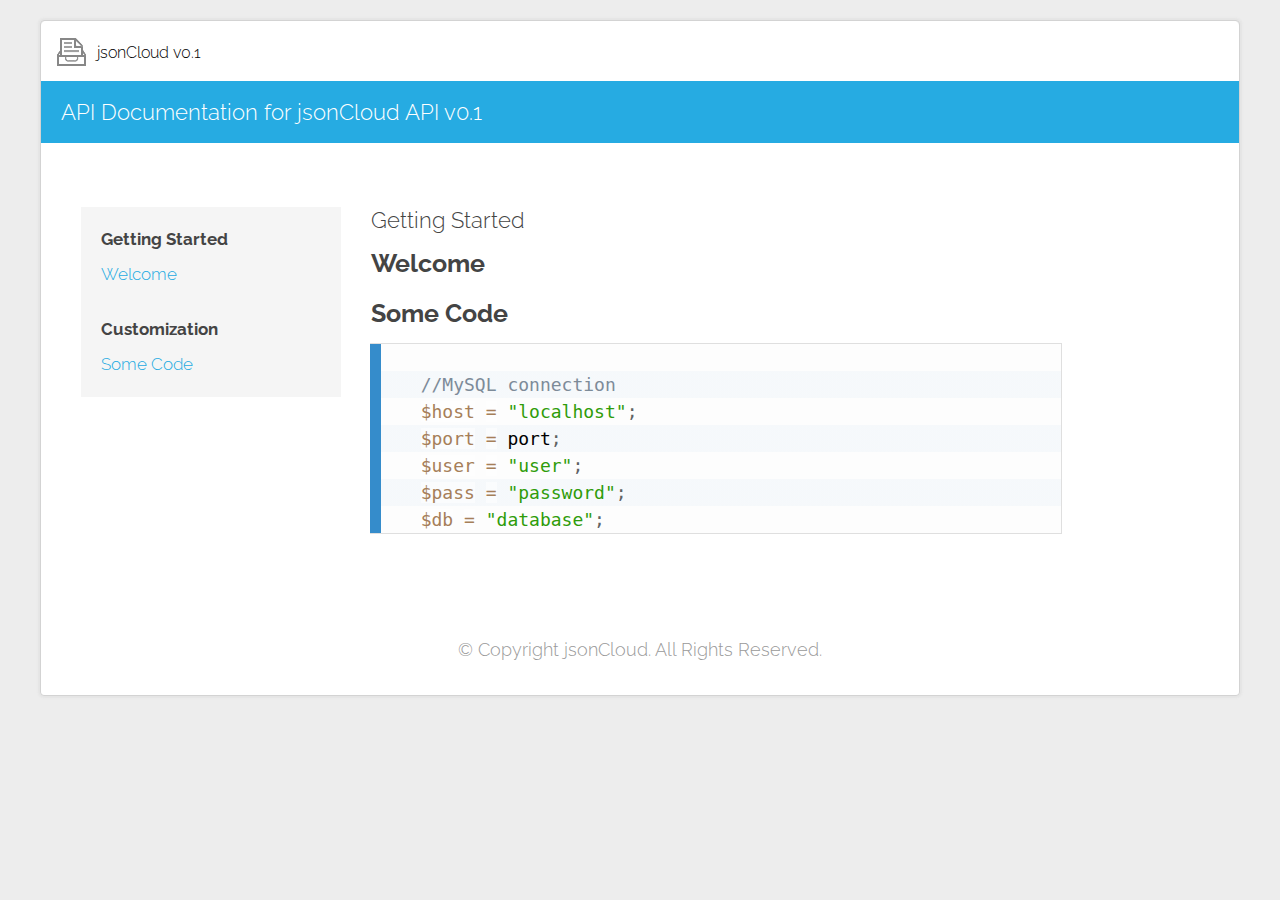
==== html/docs/index.html @ f8137ca7 "Added Documentation" ====
﻿<!DOCTYPE html>
<html>
<head>
<meta charset="utf-8">
<meta name="description" content="">
<meta name="HandheldFriendly" content="True">
<meta name="MobileOptimized" content="320">
<meta name="viewport" content="initial-scale=1.0, minimum-scale=1.0, maximum-scale=1.0, user-scalable=no">
<title>jsonCloud APIv0.1 Documentation</title>
<link rel="alternate" type="application/rss+xml" title="frittt.com" href="feed/index.html">
<link href="http://fonts.googleapis.com/css?family=Raleway:700,300" rel="stylesheet"
        type="text/css">
<link rel="stylesheet" href="css/style.css">
<link rel="stylesheet" href="css/prism.css">
</head>
<body class="language-php">
<div class="wrapper">
<nav>

  	<div class="pull-left">
    	<h1><a href="javascript:"><img src="img/icon.png" alt="Free Documentation Template Icon" /> <span>jsonCloud v0.1</span></a></h1>
    </div>

</nav>
<header>
  <div class="container">
    <h2 class="lone-header">API Documentation for jsonCloud API v0.1</h2>
  </div>
</header>
<section>
  <div class="container">
    <ul class="docs-nav">
      <li><strong>Getting Started</strong></li>
      <li><a href="#welcome" class="cc-active">Welcome</a></li>
      <li class="separator"></li>
      <li><strong>Customization</strong></li>
      <li><a href="#code" class="cc-active">Some Code</a></li>
      <!--<li><a href="#bar_colors" class="cc-active">Bar Colors</a></li>-->
    </ul>
    <div class="docs-content">
      <h2> Getting Started</h2>
      <h3 id="welcome"> Welcome</h3>
      <h3 id="code"> Some Code</h3>

      <pre><code class="language-php">
  //MySQL connection
  $host = "localhost";
  $port = port;
  $user = "user";
  $pass = "password";
  $db = "database";
</code></pre>
    </div>
  </div>
</section>
<footer>
  <div class="">
    <p> &copy; Copyright jsonCloud. All Rights Reserved.</p>
  </div>
</footer>
</div>
<script src="js/jquery.min.js"></script>
<script src="js/prism.js"></script>
<script src="js/layout.js"></script>
</body>
</html>
---- html/docs/css/style.css ----
/* Author: Frittt Templates
   URI: http://www.frittt.com
*/

body, html {
    margin: 0;
    padding: 0;
}

body, 
input,
h1,
h2,
h3,
h4,
h5,
h6 {
    font-family: "Raleway", Helvetica, Arial, "Lucida Grande", sans-serif; 
    font-weight: 300;
    font-size: 18px;
}

body {
    line-height: 2;
    color: #444;
    background: #ededed;
}

img, iframe {
    max-width: 100%;
}

iframe {
    max-height: 100%;
}

img {
    height:auto;
}

.btn {background:#135571;color:#fff;

		-webkit-transition: all 250ms;
        -moz-transition: all 250ms;
        -o-transition: all  250ms;
        transition: all  250ms;
		
		}
		
.btn:hover {background:#333; }

.btn-download { border-radius:0 4px 0 0; font-weight:bold; width: 25px;  overflow: hidden;}

.btn-download  img {  width: 25px;
  float: left;
  margin-top: 18px;
  margin-right: 15px
  }
 
.btn-download:hover { width:165px;} 

iframe {
    border: 0 !important;
}

.wrapper { margin:20px 40px ; border-radius:4px; box-shadow:0 0 2px 2px rgba(155,155,155,0.1); border:1px solid #d3d3d3;}
header {
    width: 100%;
    overflow: hidden;
}

.container {
    width: 95%;
    max-width: 650px;
    position: relative;
}

strong, dt, h3, h4 {
    font-weight: 700;
}

h1,
h2,
h3,
h4,
h5,
h6 {
    margin: 10px 0;
    line-height: 20px;
    color: inherit;
    text-rendering: optimizelegibility;
}


h1,
h2,
h3 {
    line-height: 40px;
}

h2 {
    font-size: 22px;
    line-height: 1.2;
}

h3 {
    font-size: 24.5px;
}

h4 {
    font-size: 17.5px;
}

h5 {
    font-size: 14px;
}

h6 {
    font-size: 11.9px;
}

hr {
    background: #EEE;
    border: 0;
    height: 1px;
    margin: 40px 0 40px;
}

blockquote {
    margin: 1em 0;
    border-left: 3px solid #ccc;
    padding-left: 20px;
    text-align: left;
}



dt {
}

dd {
    padding: 0;
    margin: 0 0 25px 0;
}

a {
    -webkit-transition: all ease 150ms;
    -moz-transition: all ease 150ms;
    -o-transition: all ease 150ms;
    transition: all ease 150ms;
    text-decoration: none;
    color: #26abe2;
}

a:hover {
    text-decoration: underline;
}

a:active {
    color: #47b5e2;
}

/* Header Styles */

header {
    padding: 2em 0 2em 0; 
    
    background: #26abe2; 
    color: #fff;
}


h1 {
    margin: 0;
    padding: 0;
    float: left;
}

header h2 {
    margin: 0 0 1em 0;
}

header h2.lone-header {
    margin: 0;
}

footer {
    text-align: center;
    padding: 1.5em 0;
	background:#fff;
	border-radius:0 0 4px 4px;
}

footer p {
    margin: 0;
    color: #999;
}

.pull-right{ float:right;}
.pull-left { float:left; }

/* Navigation Styles */
nav {
    background: #fff;
    padding: 0;
    min-height: 60px;
	border-radius: 5px 5px 0 0;
}

nav ul, nav li {
    margin: 0;
    padding: 0;
    list-style: none;
}

nav a {
    padding: 0 1em;
	text-decoration:none !important;
	font-size: .9em;
    height: 60px;
    line-height: 60px;
    display: block;
}

nav h1 a {
    padding: 7px 1em;
    height: 46px;
    line-height: 0;
	height: 45px;
	line-height: 60px;
	color: #000;
}

nav h1 a img {   margin-right: 10px;
  float: left;
  margin-top: 9px;
  }
  
 nav h1 a  span {  float: left;
  margin-top: -5px;}

nav a:active {
    color: #fff;
    cursor: default;  
}



nav ul.site {
    padding: 20px 0 0 0;
}

nav #menu {
    overflow: hidden;
    max-height: 0;
    clear: left;
}


nav #menu-toggle {
    position: absolute;
    right: 0;
    top: 0;
    font-size: 1.5em;
    padding: 0 16px;
}


@media only screen and (min-width: 680px) {
    nav, nav #menu {
        height: 60px !important;
    }

    nav li, nav a {
        float: left;
    }


    nav ul.site {
        float: left;
        padding: 0;
        clear: none;
    }

    nav ul.site li {
        margin: 0 0 0 10px;
    }

    nav #menu-toggle {
        display: none !important;
    }

    nav #menu {
        max-height: 9999px;
        clear: none;
    }
}










/* Content Styles */
section { padding: 1em 0 3em; text-align: center; }
section.vibrant { background: #222; color: #fff; }
section.vibrant h4{  
  line-height: 2;
  font-weight: normal;
  width: 90%;
  margin: 0 auto;
  }

nav:before, 
nav:after, 
header:before, 
header:after, 
section:before, 
section:after {
    content: " ";
    display: table;
}

nav:after, header:after, section:after  { clear: both; }
nav, header, section { *zoom: 1; }



/* Form Styles */
input {
    display: block;
    vertical-align: middle;
    line-height: 30px;
    margin: 0 auto;
    width: 100%;
    max-width: 400px;

       -moz-box-sizing: border-box;
    -webkit-box-sizing: border-box;
            box-sizing: border-box;

    -webkit-transition: all linear 0.2s;
    -moz-transition: all linear 0.2s;
    -o-transition: all linear 0.2s;
    transition: all linear 0.2s;
}







input:focus {
    border-color: #007eb2;
    outline: 0;
}






























.docs-nav {
    background-color: #f5f5f5;
    list-style: none;
    margin: 0 0 0 20px;
    padding: 15px 20px;
    font-size: 0.97em;
}

.docs-nav a {
    display: block;
    margin: 0 -20px;
    padding: 0 20px;
    text-decoration: none;
    border-right: 2px solid transparent;
}

@media only screen and (min-width: 400px) {

}

@media only screen and (min-width: 600px) {

}

@media only screen and (min-width: 960px) {
        .docs-nav {
        position: absolute;
        top: 0;
        width: 220px;

        -webkit-transition: top linear 50ms;
        -moz-transition: top linear 50ms;
        -o-transition: top linear 50ms;
        transition: top linear 50ms;
    }

    .docs-nav.fixed {
        position: fixed;
        top: 49px;
        width: 220px;
    }

    .docs-nav a:hover {
        background: #26ABE2;
		color:#fff;
    }

    .docs-nav a:active, 
    .docs-nav .active {
        background: #26ABE2;
		color:#fff;
        border-right: 2px solid #ccc;
    }

    .docs-nav .separator {
        height: 20px;
    }

    .docs-content {
        padding-left: 310px;
    }



    header {
        padding: 1em 0 1em 0; 
    }

    .container {
        max-width: 1000px;
        padding: 0 20px;
    }

    section { padding: 3em 0; text-align: left;   background: #fff;}
    section.centered {
        text-align: center;
    }









    input {
        display: inline-block;
    }



}
---- html/docs/css/prism.css ----
/* http://prismjs.com/download.html?themes=prism-coy&languages=[base64]&plugins=jsonp-highlight */
/**
 * prism.js Coy theme for JavaScript, CoffeeScript, CSS and HTML
 * Based on https://github.com/tshedor/workshop-wp-theme (Example: http://workshop.kansan.com/category/sessions/basics or http://workshop.timshedor.com/category/sessions/basics);
 * @author Tim  Shedor
 */

code[class*="language-"],
pre[class*="language-"] {
	color: black;
	background: none;
	font-family: Consolas, Monaco, 'Andale Mono', 'Ubuntu Mono', monospace;
	text-align: left;
	white-space: pre;
	word-spacing: normal;
	word-break: normal;
	word-wrap: normal;
	line-height: 1.5;

	-moz-tab-size: 4;
	-o-tab-size: 4;
	tab-size: 4;

	-webkit-hyphens: none;
	-moz-hyphens: none;
	-ms-hyphens: none;
	hyphens: none;
}

/* Code blocks */
pre[class*="language-"] {
	position: relative;
	margin: .5em 0;
	box-shadow: -1px 0px 0px 0px #358ccb, 0px 0px 0px 1px #dfdfdf;
	border-left: 10px solid #358ccb;
	background-color: #fdfdfd;
	background-image: linear-gradient(transparent 50%, rgba(69, 142, 209, 0.04) 50%);
	background-size: 3em 3em;
	background-origin: content-box;
	overflow: visible;
	padding: 0;
}

code[class*="language"] {
	max-height: inherit;
	height: 100%;
	padding: 0 1em;
	display: block;
	overflow: auto;
}

/* Margin bottom to accomodate shadow */
:not(pre) > code[class*="language-"],
pre[class*="language-"] {
	background-color: #fdfdfd;
	-webkit-box-sizing: border-box;
	-moz-box-sizing: border-box;
	box-sizing: border-box;
	margin-bottom: 1em;
}

/* Inline code */
:not(pre) > code[class*="language-"] {
	position: relative;
	padding: .2em;
	border-radius: 0.3em;
	color: #c92c2c;
	border: 1px solid rgba(0, 0, 0, 0.1);
	display: inline;
	white-space: normal;
}

pre[class*="language-"]:before,
pre[class*="language-"]:after {
	content: '';
	z-index: -2;
	display: block;
	position: absolute;
	bottom: 0.75em;
	left: 0.18em;
	width: 40%;
	height: 20%;
	max-height: 13em;
	box-shadow: 0px 13px 8px #979797;
	-webkit-transform: rotate(-2deg);
	-moz-transform: rotate(-2deg);
	-ms-transform: rotate(-2deg);
	-o-transform: rotate(-2deg);
	transform: rotate(-2deg);
}

:not(pre) > code[class*="language-"]:after,
pre[class*="language-"]:after {
	right: 0.75em;
	left: auto;
	-webkit-transform: rotate(2deg);
	-moz-transform: rotate(2deg);
	-ms-transform: rotate(2deg);
	-o-transform: rotate(2deg);
	transform: rotate(2deg);
}

.token.comment,
.token.block-comment,
.token.prolog,
.token.doctype,
.token.cdata {
	color: #7D8B99;
}

.token.punctuation {
	color: #5F6364;
}

.token.property,
.token.tag,
.token.boolean,
.token.number,
.token.function-name,
.token.constant,
.token.symbol,
.token.deleted {
	color: #c92c2c;
}

.token.selector,
.token.attr-name,
.token.string,
.token.char,
.token.function,
.token.builtin,
.token.inserted {
	color: #2f9c0a;
}

.token.operator,
.token.entity,
.token.url,
.token.variable {
	color: #a67f59;
	background: rgba(255, 255, 255, 0.5);
}

.token.atrule,
.token.attr-value,
.token.keyword,
.token.class-name {
	color: #1990b8;
}

.token.regex,
.token.important {
	color: #e90;
}

.language-css .token.string,
.style .token.string {
	color: #a67f59;
	background: rgba(255, 255, 255, 0.5);
}

.token.important {
	font-weight: normal;
}

.token.bold {
	font-weight: bold;
}
.token.italic {
	font-style: italic;
}

.token.entity {
	cursor: help;
}

.namespace {
	opacity: .7;
}

@media screen and (max-width: 767px) {
	pre[class*="language-"]:before,
	pre[class*="language-"]:after {
		bottom: 14px;
		box-shadow: none;
	}

}

/* Plugin styles */
.token.tab:not(:empty):before,
.token.cr:before,
.token.lf:before {
	color: #e0d7d1;
}

/* Plugin styles: Line Numbers */
pre[class*="language-"].line-numbers {
	padding-left: 0;
}

pre[class*="language-"].line-numbers code {
	padding-left: 3.8em;
}

pre[class*="language-"].line-numbers .line-numbers-rows {
	left: 0;
}

/* Plugin styles: Line Highlight */
pre[class*="language-"][data-line] {
	padding-top: 0;
	padding-bottom: 0;
	padding-left: 0;
}
pre[data-line] code {
	position: relative;
	padding-left: 4em;
}
pre .line-highlight {
	margin-top: 0;
}
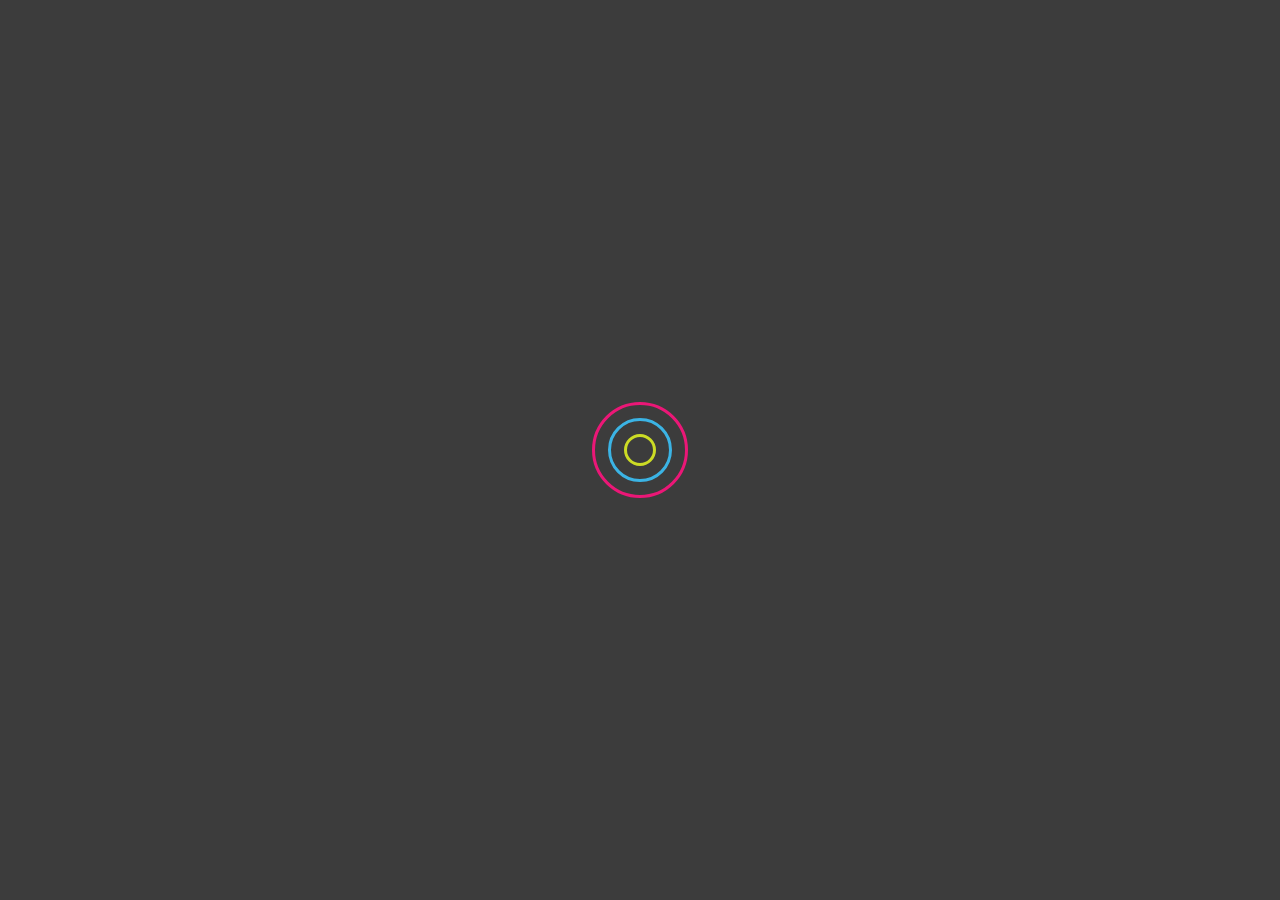
==== commit 93691720: "Added preloader and fixed minor issues" ====
--- a/html/docs/index.html
+++ b/html/docs/index.html
@@ -8,12 +8,18 @@
 <meta name="viewport" content="initial-scale=1.0, minimum-scale=1.0, maximum-scale=1.0, user-scalable=no">
 <title>jsonCloud APIv0.1 Documentation</title>
 <link rel="alternate" type="application/rss+xml" title="frittt.com" href="feed/index.html">
+<link rel="stylesheet" href="css/reset.css";
 <link href="http://fonts.googleapis.com/css?family=Raleway:700,300" rel="stylesheet"
         type="text/css">
 <link rel="stylesheet" href="css/style.css">
 <link rel="stylesheet" href="css/prism.css">
+<script src="js/jquery.min.js"></script>
+<script src="js/overlay.js"></script>
 </head>
-<body class="language-php">
+<body>
+  <div class="preloader-container">
+<i class='preloader'></i>
+</div>
 <div class="wrapper">
 <nav>
 
@@ -59,7 +65,6 @@
   </div>
 </footer>
 </div>
-<script src="js/jquery.min.js"></script>
 <script src="js/prism.js"></script>
 <script src="js/layout.js"></script>
 </body>
--- a/html/docs/css/style.css
+++ b/html/docs/css/style.css
@@ -1,13 +1,100 @@
-/* Author: Frittt Templates
-   URI: http://www.frittt.com
-*/
-
+.preloader-container {
+  position: fixed;
+  width: 100%;
+  height: 100vh;
+  z-index: 999;
+  background-color: #3c3c3c;
+  display: table;
+  top: 0;
+}
+.preloader {
+  position: absolute;
+  margin: -48px 0 0 -48px;
+  display: table-cell;
+  width: 90px;
+  height: 90px;
+  border: 3px solid #eb1777;
+  border-radius: 50%;
+  top: 50%;
+  left: 50%;
+  animation-delay:0.2s;
+  padding-top: auto;
+  padding-bottom: auto;
+}
+
+.preloader:before {
+  content: "";
+  display: block;
+  position: absolute;
+  width: 58px;
+  height: 58px;
+  border: 3px solid #3bb4e5;
+  top: 50%;
+  left: 50%;
+  margin: -32px 0 0 -32px;
+  border-radius: 50%;
+  animation-delay:0.4s
+}
+
+.preloader:after {
+  content: "";
+  display: block;
+  position: absolute;
+  border: 3px solid #ccdc25;
+  width: 26px;
+  height: 26px;
+  top: 50%;
+  left: 50%;
+  margin: -16px 0 0 -16px;
+  border-radius: 50%;
+  animation-delay:0.6s
+}
+
+.preloader,
+.preloader:before,
+.preloader:after {
+  animation-name: Scale;
+  animation-duration: 3s;
+  animation-iteration-count: infinite;
+  animation-timing-function: ease-in-out;
+  animation-direction: alternate;
+  -webkit-animation-name: Scale;
+  -webkit-animation-duration: 3s;
+  -webkit-animation-iteration-count: infinite;
+  -webkit-animation-timing-function: ease-in-out;
+  -webkit-animation-direction: alternate;
+}
+
+@keyframes Scale {
+  25% {
+    transform: scale(-1.2, 1.2)
+  }
+  50% {
+    transform: scale(-1, -1)
+  }
+  75% {
+    transform: scale(1.2, -1.2)
+  }
+  100% {transform: scale(1, 1)}
+}
+
+@-webkit-keyframes Scale {
+  25% {
+    -webkit-transform: scale(-1.2, 1.2)
+  }
+  50% {
+    -webkit-transform: scale(-1, -1)
+  }
+  75% {
+    -webkit-transform: scale(1.2, -1.2)
+  }
+}
 body, html {
     margin: 0;
     padding: 0;
 }
 
-body, 
+body,
 input,
 h1,
 h2,
@@ -15,7 +102,7 @@
 h4,
 h5,
 h6 {
-    font-family: "Raleway", Helvetica, Arial, "Lucida Grande", sans-serif; 
+    font-family: "Raleway", Helvetica, Arial, "Lucida Grande", sans-serif;
     font-weight: 300;
     font-size: 18px;
 }
@@ -44,9 +131,9 @@
         -moz-transition: all 250ms;
         -o-transition: all  250ms;
         transition: all  250ms;
-		
+
 		}
-		
+
 .btn:hover {background:#333; }
 
 .btn-download { border-radius:0 4px 0 0; font-weight:bold; width: 25px;  overflow: hidden;}
@@ -56,8 +143,8 @@
   margin-top: 18px;
   margin-right: 15px
   }
- 
-.btn-download:hover { width:165px;} 
+
+.btn-download:hover { width:165px;}
 
 iframe {
     border: 0 !important;
@@ -163,9 +250,9 @@
 /* Header Styles */
 
 header {
-    padding: 2em 0 2em 0; 
-    
-    background: #26abe2; 
+    padding: 2em 0 2em 0;
+
+    background: #26abe2;
     color: #fff;
 }
 
@@ -235,13 +322,13 @@
   float: left;
   margin-top: 9px;
   }
-  
+
  nav h1 a  span {  float: left;
   margin-top: -5px;}
 
 nav a:active {
     color: #fff;
-    cursor: default;  
+    cursor: default;
 }
 
 
@@ -308,18 +395,18 @@
 /* Content Styles */
 section { padding: 1em 0 3em; text-align: center; }
 section.vibrant { background: #222; color: #fff; }
-section.vibrant h4{  
+section.vibrant h4{
   line-height: 2;
   font-weight: normal;
   width: 90%;
   margin: 0 auto;
   }
 
-nav:before, 
-nav:after, 
-header:before, 
-header:after, 
-section:before, 
+nav:before,
+nav:after,
+header:before,
+header:after,
+section:before,
 section:after {
     content: " ";
     display: table;
@@ -436,7 +523,7 @@
 		color:#fff;
     }
 
-    .docs-nav a:active, 
+    .docs-nav a:active,
     .docs-nav .active {
         background: #26ABE2;
 		color:#fff;
@@ -454,7 +541,7 @@
 
 
     header {
-        padding: 1em 0 1em 0; 
+        padding: 1em 0 1em 0;
     }
 
     .container {
@@ -482,4 +569,3 @@
 
 
 }
-
